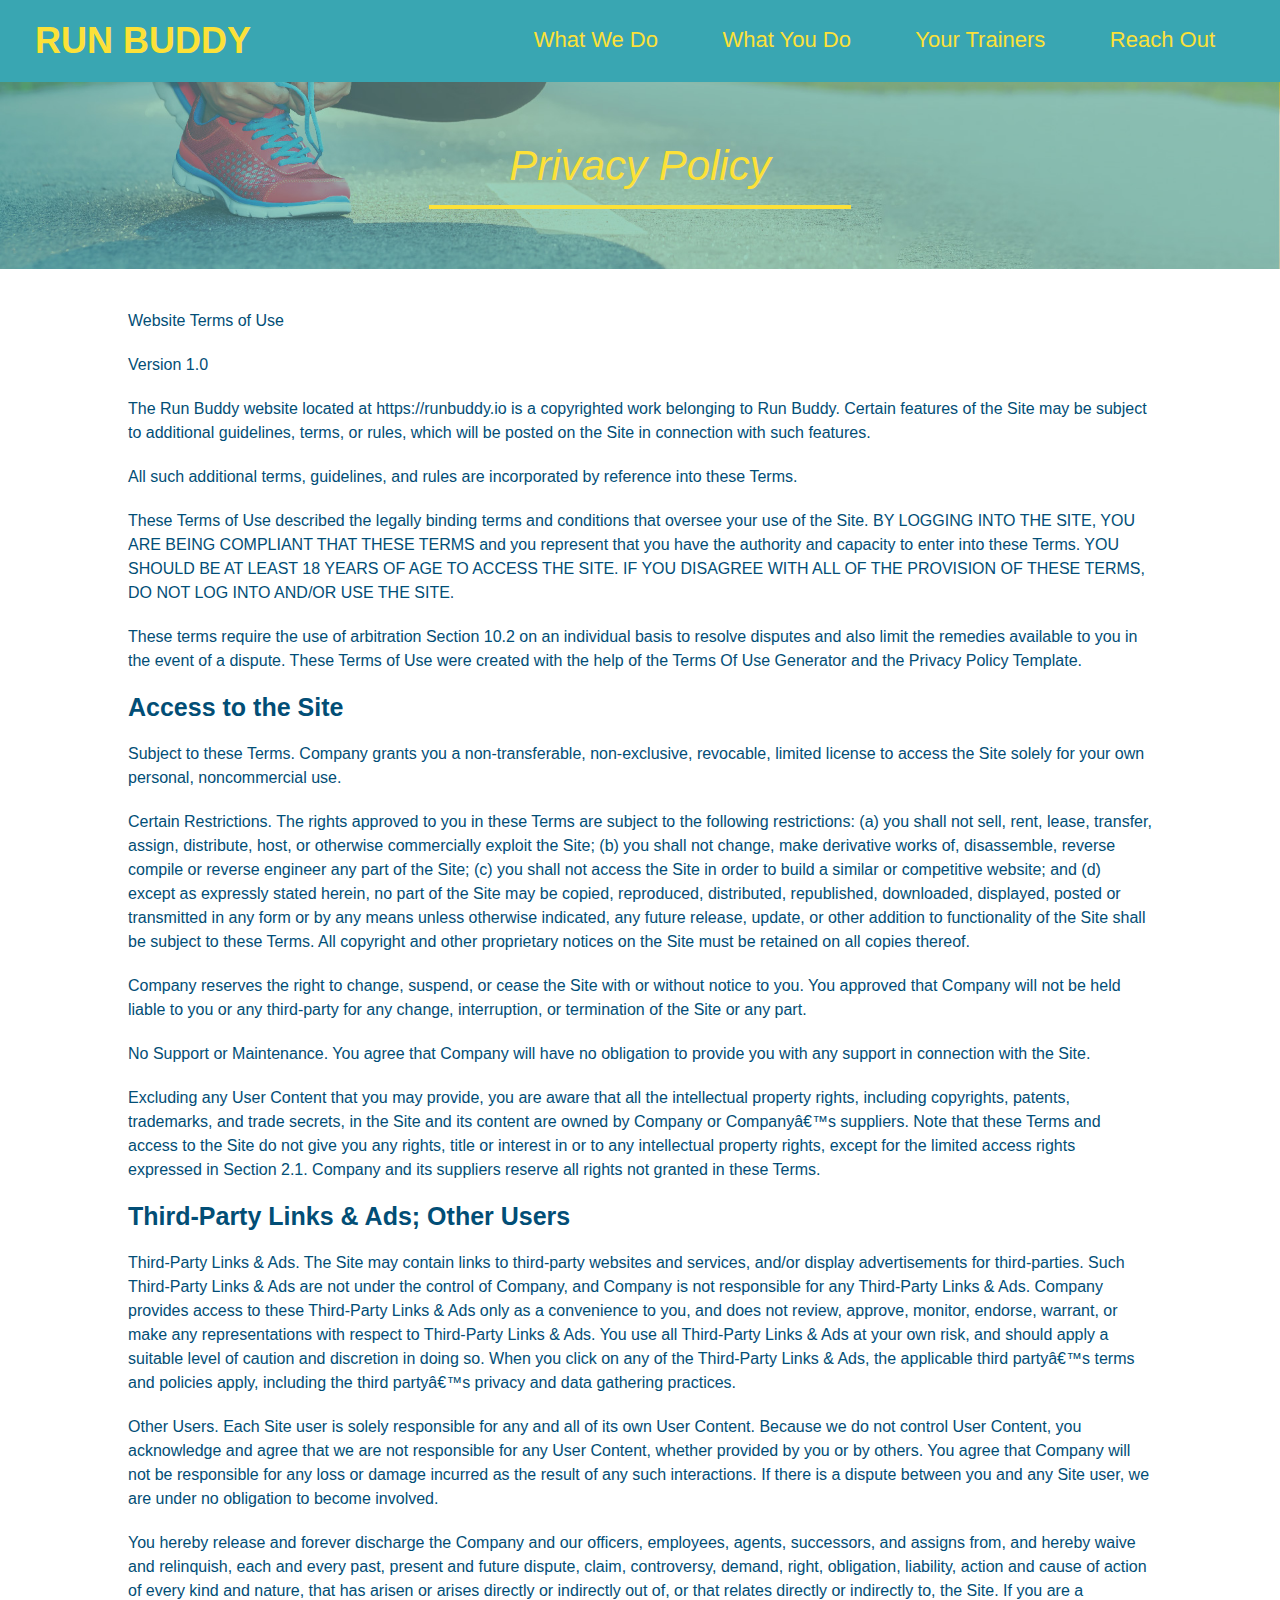
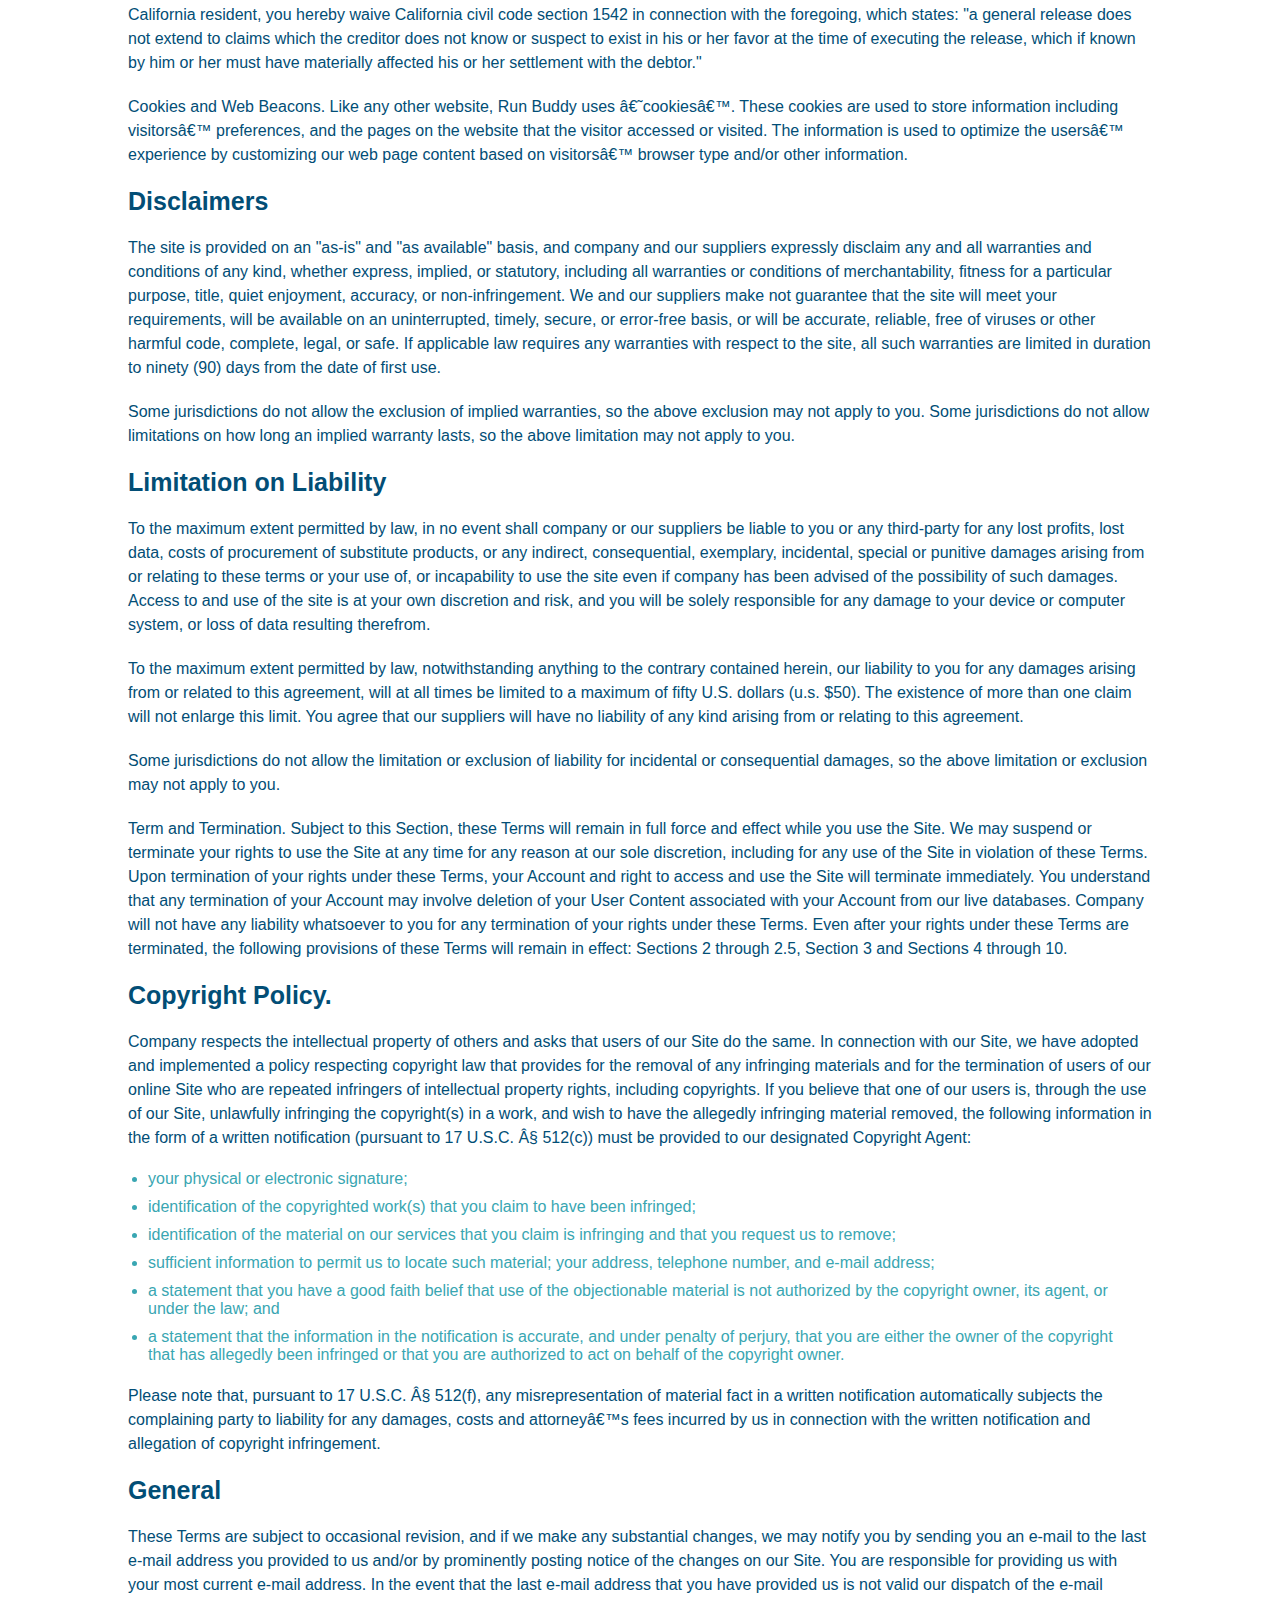
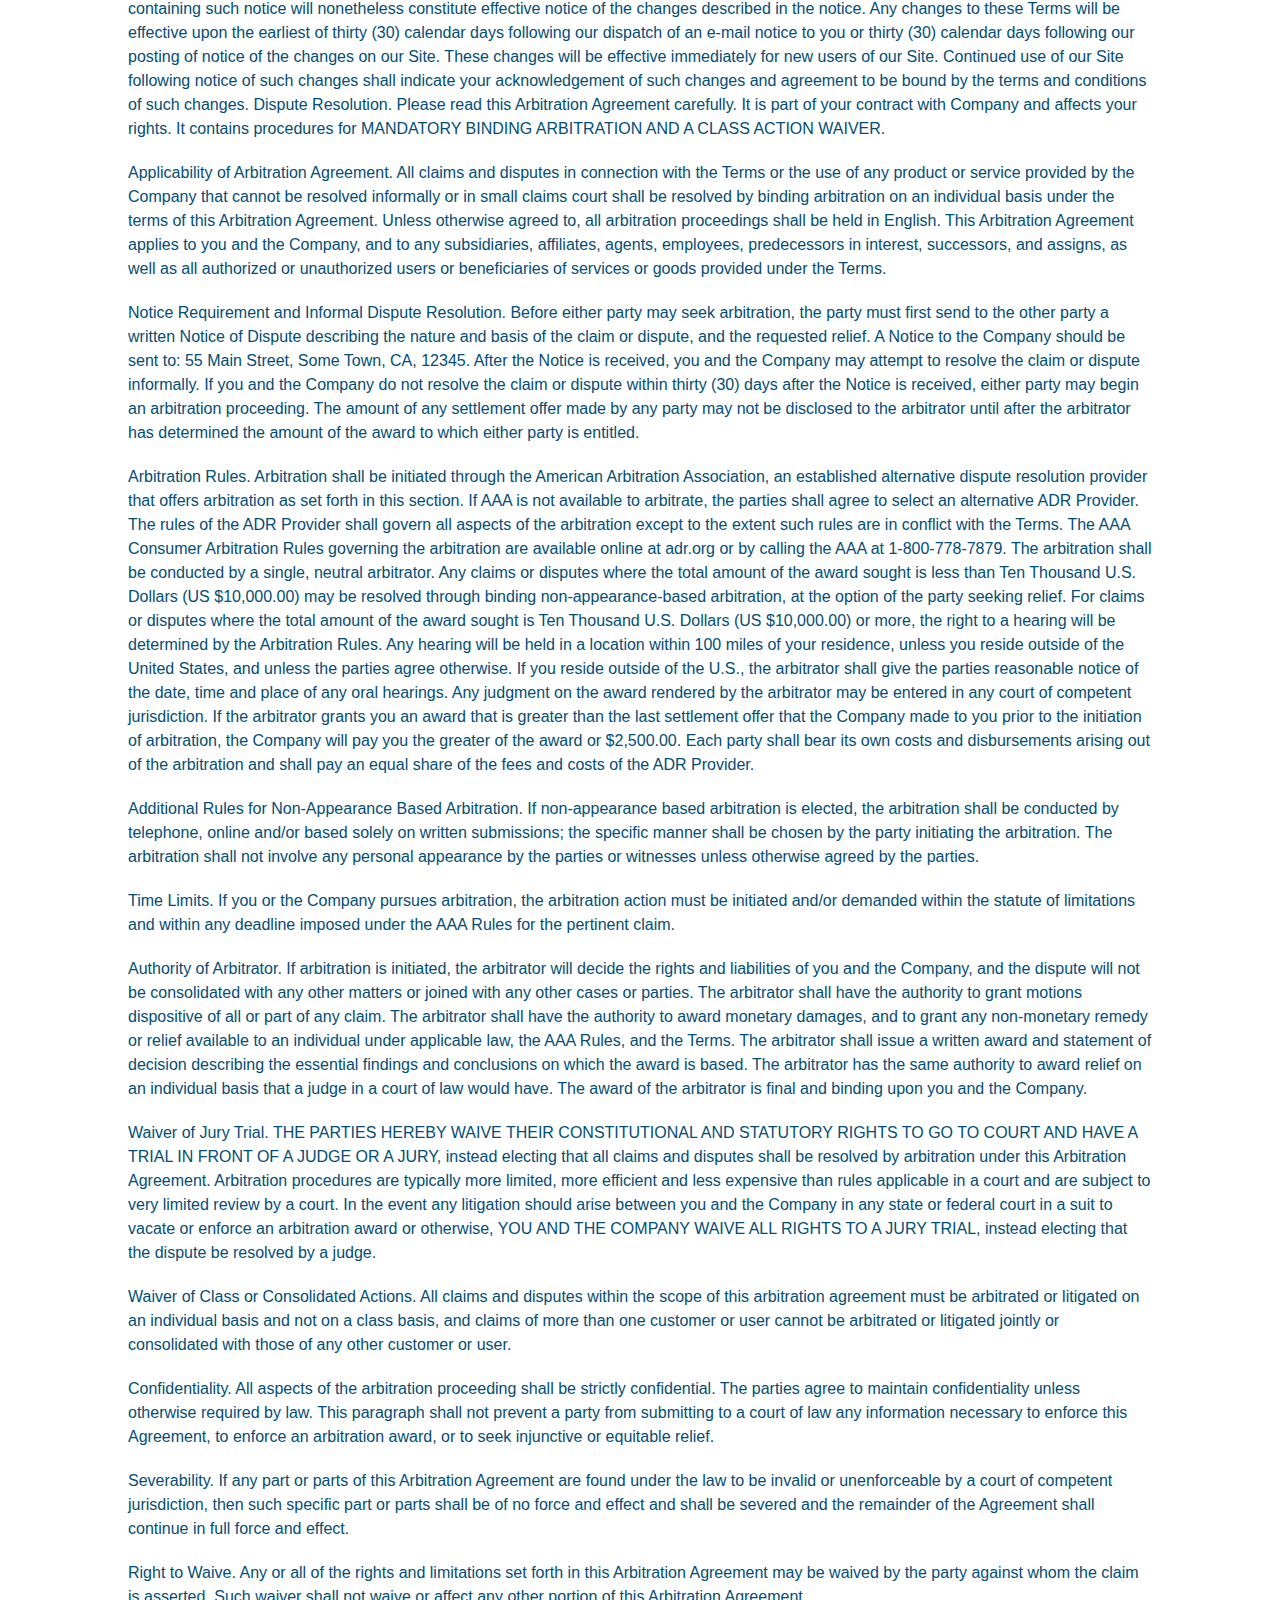
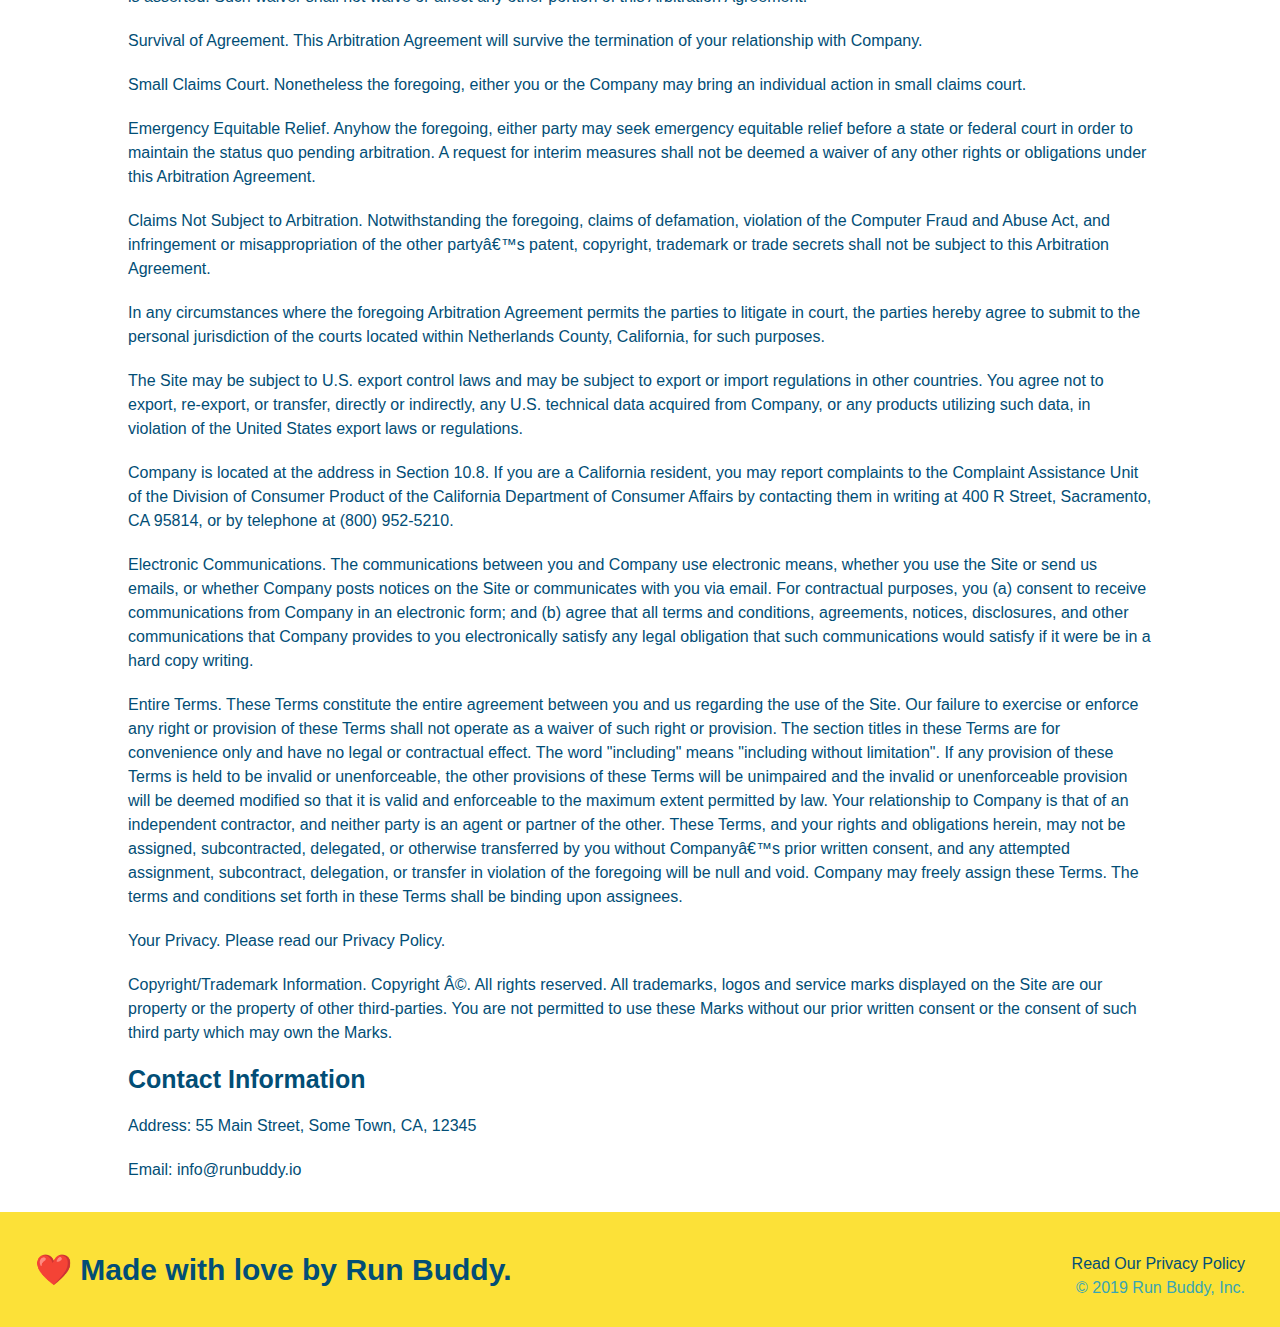
==== privacy-policy.html @ 59b3ef09 "privacy policy" ====
<!DOCTYPE html>

<html lang="en">

  <head>

    <meta charset="UTF-8" />

    <title>Privacy Policy - Run Buddy</title>

    <link rel="stylesheet" href="./assets/css/style.css"/>
    <link rel="stylesheet" href="./assets/css/secondary-style.css"/>

  </head>

  <body>

    <!-- navigation -->

    <header>
    <h1>
        <a href="/">RUN BUDDY</a>
    </h1>
    <nav>
    <!-- Unordered list element -->
    <ul>
        <!-- List item element -->
        <li>
            <!-- Anchor element -->
            <a href="./index.html#what-we-do">What We Do</a>
        </li>
        <li>
            <a href="./index.html#what-you-do">What You Do</a>
        </li>
        <li>
            <a href="./index.html#your-trainers">Your Trainers</a>
        </li>
        <li>
            <a href="./index.html#reach-out">Reach Out</a>
        </li>
    </ul>
    </nav>
  </header>

  <section class="hero">

    <h2 class="page-title">
        Privacy Policy
    </h2>

  </section>

  <article class="secondary-content">

    <p>
        Website Terms of Use
      </p>

      <p>
        Version 1.0
      </p>

      <p>
        The Run Buddy website located at https://runbuddy.io is a copyrighted work belonging to Run Buddy. Certain
        features of the Site may be subject to additional guidelines, terms, or rules, which will be posted on the Site
        in connection with such features.
      </p>

      <p>
        All such additional terms, guidelines, and rules are incorporated by reference into these Terms.
      </p>

      <p>
        These Terms of Use described the legally binding terms and conditions that oversee your use of the Site. BY
        LOGGING INTO THE SITE, YOU ARE BEING COMPLIANT THAT THESE TERMS and you represent that you have the authority
        and capacity to enter into these Terms. YOU SHOULD BE AT LEAST 18 YEARS OF AGE TO ACCESS THE SITE. IF YOU
        DISAGREE WITH ALL OF THE PROVISION OF THESE TERMS, DO NOT LOG INTO AND/OR USE THE SITE.
      </p>

      <p>
        These terms require the use of arbitration Section 10.2 on an individual basis to resolve disputes and also
        limit the remedies available to you in the event of a dispute. These Terms of Use were created with the help of
        the Terms Of Use Generator and the Privacy Policy Template.
      </p>

      <h3>
        Access to the Site
      </h3>

      <p>
        Subject to these Terms. Company grants you a non-transferable, non-exclusive, revocable, limited license to
        access the Site solely for your own personal, noncommercial use.
      </p>

      <p>
        Certain Restrictions. The rights approved to you in these Terms are subject to the following restrictions: (a)
        you shall not sell, rent, lease, transfer, assign, distribute, host, or otherwise commercially exploit the Site;
        (b) you shall not change, make derivative works of, disassemble, reverse compile or reverse engineer any part of
        the Site; (c) you shall not access the Site in order to build a similar or competitive website; and (d) except
        as expressly stated herein, no part of the Site may be copied, reproduced, distributed, republished, downloaded,
        displayed, posted or transmitted in any form or by any means unless otherwise indicated, any future release,
        update, or other addition to functionality of the Site shall be subject to these Terms. All copyright and other
        proprietary notices on the Site must be retained on all copies thereof.
      </p>

      <p>
        Company reserves the right to change, suspend, or cease the Site with or without notice to you. You approved
        that Company will not be held liable to you or any third-party for any change, interruption, or termination of
        the Site or any part.
      </p>

      <p>
        No Support or Maintenance. You agree that Company will have no obligation to provide you with any support in
        connection with the Site.
      </p>

      <p>
        Excluding any User Content that you may provide, you are aware that all the intellectual property rights,
        including copyrights, patents, trademarks, and trade secrets, in the Site and its content are owned by Company
        or Companyâ€™s suppliers. Note that these Terms and access to the Site do not give you any rights, title or
        interest in or to any intellectual property rights, except for the limited access rights expressed in Section
        2.1. Company and its suppliers reserve all rights not granted in these Terms.
      </p>

      <h3>
        Third-Party Links & Ads; Other Users
      </h3>

      <p>
        Third-Party Links & Ads. The Site may contain links to third-party websites and services, and/or display
        advertisements for third-parties. Such Third-Party Links & Ads are not under the control of Company, and Company
        is not responsible for any Third-Party Links & Ads. Company provides access to these Third-Party Links & Ads
        only as a convenience to you, and does not review, approve, monitor, endorse, warrant, or make any
        representations with respect to Third-Party Links & Ads. You use all Third-Party Links & Ads at your own risk,
        and should apply a suitable level of caution and discretion in doing so. When you click on any of the
        Third-Party Links & Ads, the applicable third partyâ€™s terms and policies apply, including the third partyâ€™s
        privacy and data gathering practices.
      </p>

      <p>
        Other Users. Each Site user is solely responsible for any and all of its own User Content. Because we do not
        control User Content, you acknowledge and agree that we are not responsible for any User Content, whether
        provided by you or by others. You agree that Company will not be responsible for any loss or damage incurred as
        the result of any such interactions. If there is a dispute between you and any Site user, we are under no
        obligation to become involved.
      </p>

      <p>
        You hereby release and forever discharge the Company and our officers, employees, agents, successors, and
        assigns from, and hereby waive and relinquish, each and every past, present and future dispute, claim,
        controversy, demand, right, obligation, liability, action and cause of action of every kind and nature, that has
        arisen or arises directly or indirectly out of, or that relates directly or indirectly to, the Site. If you are
        a California resident, you hereby waive California civil code section 1542 in connection with the foregoing,
        which states: "a general release does not extend to claims which the creditor does not know or suspect to exist
        in his or her favor at the time of executing the release, which if known by him or her must have materially
        affected his or her settlement with the debtor."
      </p>

      <p>
        Cookies and Web Beacons. Like any other website, Run Buddy uses â€˜cookiesâ€™. These cookies are used to store
        information including visitorsâ€™ preferences, and the pages on the website that the visitor accessed or visited.
        The information is used to optimize the usersâ€™ experience by customizing our web page content based on visitorsâ€™
        browser type and/or other information.
      </p>

      <h3>
        Disclaimers
      </h3>

      <p>
        The site is provided on an "as-is" and "as available" basis, and company and our suppliers expressly disclaim
        any and all warranties and conditions of any kind, whether express, implied, or statutory, including all
        warranties or conditions of merchantability, fitness for a particular purpose, title, quiet enjoyment, accuracy,
        or non-infringement. We and our suppliers make not guarantee that the site will meet your requirements, will be
        available on an uninterrupted, timely, secure, or error-free basis, or will be accurate, reliable, free of
        viruses or other harmful code, complete, legal, or safe. If applicable law requires any warranties with respect
        to the site, all such warranties are limited in duration to ninety (90) days from the date of first use.
      </p>

      <p>
        Some jurisdictions do not allow the exclusion of implied warranties, so the above exclusion may not apply to
        you. Some jurisdictions do not allow limitations on how long an implied warranty lasts, so the above limitation
        may not apply to you.
      </p>

      <h3>
        Limitation on Liability
      </h3>

      <p>
        To the maximum extent permitted by law, in no event shall company or our suppliers be liable to you or any
        third-party for any lost profits, lost data, costs of procurement of substitute products, or any indirect,
        consequential, exemplary, incidental, special or punitive damages arising from or relating to these terms or
        your use of, or incapability to use the site even if company has been advised of the possibility of such
        damages. Access to and use of the site is at your own discretion and risk, and you will be solely responsible
        for any damage to your device or computer system, or loss of data resulting therefrom.
      </p>

      <p>
        To the maximum extent permitted by law, notwithstanding anything to the contrary contained herein, our liability
        to you for any damages arising from or related to this agreement, will at all times be limited to a maximum of
        fifty U.S. dollars (u.s. $50). The existence of more than one claim will not enlarge this limit. You agree that
        our suppliers will have no liability of any kind arising from or relating to this agreement.
      </p>

      <p>
        Some jurisdictions do not allow the limitation or exclusion of liability for incidental or consequential
        damages, so the above limitation or exclusion may not apply to you.
      </p>

      <p>
        Term and Termination. Subject to this Section, these Terms will remain in full force and effect while you use
        the Site. We may suspend or terminate your rights to use the Site at any time for any reason at our sole
        discretion, including for any use of the Site in violation of these Terms. Upon termination of your rights under
        these Terms, your Account and right to access and use the Site will terminate immediately. You understand that
        any termination of your Account may involve deletion of your User Content associated with your Account from our
        live databases. Company will not have any liability whatsoever to you for any termination of your rights under
        these Terms. Even after your rights under these Terms are terminated, the following provisions of these Terms
        will remain in effect: Sections 2 through 2.5, Section 3 and Sections 4 through 10.
      </p>

      <h3>
        Copyright Policy.
      </h3>

      <p>
        Company respects the intellectual property of others and asks that users of our Site do the same. In connection
        with our Site, we have adopted and implemented a policy respecting copyright law that provides for the removal
        of any infringing materials and for the termination of users of our online Site who are repeated infringers of
        intellectual property rights, including copyrights. If you believe that one of our users is, through the use of
        our Site, unlawfully infringing the copyright(s) in a work, and wish to have the allegedly infringing material
        removed, the following information in the form of a written notification (pursuant to 17 U.S.C. Â§ 512(c)) must
        be provided to our designated Copyright Agent:
      </p>

      <ul>
        <li>
          your physical or electronic signature;
        </li>
        <li>
          identification of the copyrighted work(s) that you claim to have been infringed;
        </li>
        <li>
          identification of the material on our services that you claim is infringing and that you request us to remove;
        </li>
        <li>
          sufficient information to permit us to locate such material; your address, telephone number, and e-mail
          address;
        </li>
        <li>
          a statement that you have a good faith belief that use of the objectionable material is not authorized by the
          copyright owner, its agent, or under the law; and
        </li>
        <li>
          a statement that the information in the notification is accurate, and under penalty of perjury, that you are
          either the owner of the copyright that has allegedly been infringed or that you are authorized to act on
          behalf of the copyright owner.
        </li>
      </ul>

      <p>
        Please note that, pursuant to 17 U.S.C. Â§ 512(f), any misrepresentation of material fact in a written
        notification automatically subjects the complaining party to liability for any damages, costs and attorneyâ€™s
        fees incurred by us in connection with the written notification and allegation of copyright infringement.
      </p>

      <h3>
        General
      </h3>

      <p>
        These Terms are subject to occasional revision, and if we make any substantial changes, we may notify you by
        sending you an e-mail to the last e-mail address you provided to us and/or by prominently posting notice of the
        changes on our Site. You are responsible for providing us with your most current e-mail address. In the event
        that the last e-mail address that you have provided us is not valid our dispatch of the e-mail containing such
        notice will nonetheless constitute effective notice of the changes described in the notice. Any changes to these
        Terms will be effective upon the earliest of thirty (30) calendar days following our dispatch of an e-mail
        notice to you or thirty (30) calendar days following our posting of notice of the changes on our Site. These
        changes will be effective immediately for new users of our Site. Continued use of our Site following notice of
        such changes shall indicate your acknowledgement of such changes and agreement to be bound by the terms and
        conditions of such changes. Dispute Resolution. Please read this Arbitration Agreement carefully. It is part of
        your contract with Company and affects your rights. It contains procedures for MANDATORY BINDING ARBITRATION AND
        A CLASS ACTION WAIVER.
      </p>

      <p>
        Applicability of Arbitration Agreement. All claims and disputes in connection with the Terms or the use of any
        product or service provided by the Company that cannot be resolved informally or in small claims court shall be
        resolved by binding arbitration on an individual basis under the terms of this Arbitration Agreement. Unless
        otherwise agreed to, all arbitration proceedings shall be held in English. This Arbitration Agreement applies to
        you and the Company, and to any subsidiaries, affiliates, agents, employees, predecessors in interest,
        successors, and assigns, as well as all authorized or unauthorized users or beneficiaries of services or goods
        provided under the Terms.
      </p>

      <p>
        Notice Requirement and Informal Dispute Resolution. Before either party may seek arbitration, the party must
        first send to the other party a written Notice of Dispute describing the nature and basis of the claim or
        dispute, and the requested relief. A Notice to the Company should be sent to: 55 Main Street, Some Town, CA,
        12345. After the Notice is received, you and the Company may attempt to resolve the claim or dispute informally.
        If you and the Company do not resolve the claim or dispute within thirty (30) days after the Notice is received,
        either party may begin an arbitration proceeding. The amount of any settlement offer made by any party may not
        be disclosed to the arbitrator until after the arbitrator has determined the amount of the award to which either
        party is entitled.
      </p>

      <p>
        Arbitration Rules. Arbitration shall be initiated through the American Arbitration Association, an established
        alternative dispute resolution provider that offers arbitration as set forth in this section. If AAA is not
        available to arbitrate, the parties shall agree to select an alternative ADR Provider. The rules of the ADR
        Provider shall govern all aspects of the arbitration except to the extent such rules are in conflict with the
        Terms. The AAA Consumer Arbitration Rules governing the arbitration are available online at adr.org or by
        calling the AAA at 1-800-778-7879. The arbitration shall be conducted by a single, neutral arbitrator. Any
        claims or disputes where the total amount of the award sought is less than Ten Thousand U.S. Dollars (US
        $10,000.00) may be resolved through binding non-appearance-based arbitration, at the option of the party seeking
        relief. For claims or disputes where the total amount of the award sought is Ten Thousand U.S. Dollars (US
        $10,000.00) or more, the right to a hearing will be determined by the Arbitration Rules. Any hearing will be
        held in a location within 100 miles of your residence, unless you reside outside of the United States, and
        unless the parties agree otherwise. If you reside outside of the U.S., the arbitrator shall give the parties
        reasonable notice of the date, time and place of any oral hearings. Any judgment on the award rendered by the
        arbitrator may be entered in any court of competent jurisdiction. If the arbitrator grants you an award that is
        greater than the last settlement offer that the Company made to you prior to the initiation of arbitration, the
        Company will pay you the greater of the award or $2,500.00. Each party shall bear its own costs and
        disbursements arising out of the arbitration and shall pay an equal share of the fees and costs of the ADR
        Provider.
      </p>

      <p>
        Additional Rules for Non-Appearance Based Arbitration. If non-appearance based arbitration is elected, the
        arbitration shall be conducted by telephone, online and/or based solely on written submissions; the specific
        manner shall be chosen by the party initiating the arbitration. The arbitration shall not involve any personal
        appearance by the parties or witnesses unless otherwise agreed by the parties.
      </p>

      <p>
        Time Limits. If you or the Company pursues arbitration, the arbitration action must be initiated and/or demanded
        within the statute of limitations and within any deadline imposed under the AAA Rules for the pertinent claim.
      </p>

      <p>
        Authority of Arbitrator. If arbitration is initiated, the arbitrator will decide the rights and liabilities of
        you and the Company, and the dispute will not be consolidated with any other matters or joined with any other
        cases or parties. The arbitrator shall have the authority to grant motions dispositive of all or part of any
        claim. The arbitrator shall have the authority to award monetary damages, and to grant any non-monetary remedy
        or relief available to an individual under applicable law, the AAA Rules, and the Terms. The arbitrator shall
        issue a written award and statement of decision describing the essential findings and conclusions on which the
        award is based. The arbitrator has the same authority to award relief on an individual basis that a judge in a
        court of law would have. The award of the arbitrator is final and binding upon you and the Company.
      </p>

      <p>
        Waiver of Jury Trial. THE PARTIES HEREBY WAIVE THEIR CONSTITUTIONAL AND STATUTORY RIGHTS TO GO TO COURT AND HAVE
        A TRIAL IN FRONT OF A JUDGE OR A JURY, instead electing that all claims and disputes shall be resolved by
        arbitration under this Arbitration Agreement. Arbitration procedures are typically more limited, more efficient
        and less expensive than rules applicable in a court and are subject to very limited review by a court. In the
        event any litigation should arise between you and the Company in any state or federal court in a suit to vacate
        or enforce an arbitration award or otherwise, YOU AND THE COMPANY WAIVE ALL RIGHTS TO A JURY TRIAL, instead
        electing that the dispute be resolved by a judge.
      </p>

      <p>
        Waiver of Class or Consolidated Actions. All claims and disputes within the scope of this arbitration agreement
        must be arbitrated or litigated on an individual basis and not on a class basis, and claims of more than one
        customer or user cannot be arbitrated or litigated jointly or consolidated with those of any other customer or
        user.
      </p>

      <p>
        Confidentiality. All aspects of the arbitration proceeding shall be strictly confidential. The parties agree to
        maintain confidentiality unless otherwise required by law. This paragraph shall not prevent a party from
        submitting to a court of law any information necessary to enforce this Agreement, to enforce an arbitration
        award, or to seek injunctive or equitable relief.
      </p>

      <p>
        Severability. If any part or parts of this Arbitration Agreement are found under the law to be invalid or
        unenforceable by a court of competent jurisdiction, then such specific part or parts shall be of no force and
        effect and shall be severed and the remainder of the Agreement shall continue in full force and effect.
      </p>

      <p>
        Right to Waive. Any or all of the rights and limitations set forth in this Arbitration Agreement may be waived
        by the party against whom the claim is asserted. Such waiver shall not waive or affect any other portion of this
        Arbitration Agreement.
      </p>

      <p>
        Survival of Agreement. This Arbitration Agreement will survive the termination of your relationship with
        Company.
      </p>

      <p>
        Small Claims Court. Nonetheless the foregoing, either you or the Company may bring an individual action in small
        claims court.
      </p>

      <p>
        Emergency Equitable Relief. Anyhow the foregoing, either party may seek emergency equitable relief before a
        state or federal court in order to maintain the status quo pending arbitration. A request for interim measures
        shall not be deemed a waiver of any other rights or obligations under this Arbitration Agreement.
      </p>

      <p>
        Claims Not Subject to Arbitration. Notwithstanding the foregoing, claims of defamation, violation of the
        Computer Fraud and Abuse Act, and infringement or misappropriation of the other partyâ€™s patent, copyright,
        trademark or trade secrets shall not be subject to this Arbitration Agreement.
      </p>

      <p>
        In any circumstances where the foregoing Arbitration Agreement permits the parties to litigate in court, the
        parties hereby agree to submit to the personal jurisdiction of the courts located within Netherlands County,
        California, for such purposes.
      </p>

      <p>
        The Site may be subject to U.S. export control laws and may be subject to export or import regulations in other
        countries. You agree not to export, re-export, or transfer, directly or indirectly, any U.S. technical data
        acquired from Company, or any products utilizing such data, in violation of the United States export laws or
        regulations.
      </p>

      <p>
        Company is located at the address in Section 10.8. If you are a California resident, you may report complaints
        to the Complaint Assistance Unit of the Division of Consumer Product of the California Department of Consumer
        Affairs by contacting them in writing at 400 R Street, Sacramento, CA 95814, or by telephone at (800) 952-5210.
      </p>

      <p>
        Electronic Communications. The communications between you and Company use electronic means, whether you use the
        Site or send us emails, or whether Company posts notices on the Site or communicates with you via email. For
        contractual purposes, you (a) consent to receive communications from Company in an electronic form; and (b)
        agree that all terms and conditions, agreements, notices, disclosures, and other communications that Company
        provides to you electronically satisfy any legal obligation that such communications would satisfy if it were be
        in a hard copy writing.
      </p>

      <p>
        Entire Terms. These Terms constitute the entire agreement between you and us regarding the use of the Site. Our
        failure to exercise or enforce any right or provision of these Terms shall not operate as a waiver of such right
        or provision. The section titles in these Terms are for convenience only and have no legal or contractual
        effect. The word "including" means "including without limitation". If any provision of these Terms is held to be
        invalid or unenforceable, the other provisions of these Terms will be unimpaired and the invalid or
        unenforceable provision will be deemed modified so that it is valid and enforceable to the maximum extent
        permitted by law. Your relationship to Company is that of an independent contractor, and neither party is an
        agent or partner of the other. These Terms, and your rights and obligations herein, may not be assigned,
        subcontracted, delegated, or otherwise transferred by you without Companyâ€™s prior written consent, and any
        attempted assignment, subcontract, delegation, or transfer in violation of the foregoing will be null and void.
        Company may freely assign these Terms. The terms and conditions set forth in these Terms shall be binding upon
        assignees.
      </p>

      <p>
        Your Privacy. Please read our Privacy Policy.
      </p>

      <p>
        Copyright/Trademark Information. Copyright Â©. All rights reserved. All trademarks, logos and service marks
        displayed on the Site are our property or the property of other third-parties. You are not permitted to use
        these Marks without our prior written consent or the consent of such third party which may own the Marks.
      </p>

      <h3>
        Contact Information
      </h3>

      <p>
        Address: 55 Main Street, Some Town, CA, 12345
      </p>

      <p>
        Email: info@runbuddy.io
      </p>
  </article>

  <!-- footer -->
  <footer>
    <h2>❤️ Made with love by Run Buddy.</h2>
    <div>
        <a>Read Our Privacy Policy</a><br />
        &copy; 2019 Run Buddy, Inc.
    </div>
  </footer>

  </body>

</html>
---- assets/css/style.css ----
* {
    margin: 0;
    padding: 0;
    box-sizing: border-box;
}

body {
    /* I'm a CSS comment */
    color: #39a6b2;
    font-family: Helvetica, Arial, sans-serif;
}
/* apply styles to <header> */
header {
    padding: 20px 35px;
    background-color: #39a6b2;
}

header h1 {
    font-weight: bold;
    font-size: 36px;
    color:#fce138;
    margin: 0;
    display: inline;
}

header a {
    text-decoration: none;
    color: #fce138;
}

header nav {
    float: right;
    margin: 7px 0;
}

header nav ul li {
    display: inline;
}

header nav ul li a {
    margin: 0 30px;
    font-weight: lighter;
    font-size: 22px;
}

footer {
    background: #fce138;
    width: 100%;
    padding: 40px 35px;
}

footer h2 {
    display: inline;
    color: #024e76;
    font-size: 30px;
    margin: 0;
}

footer div {
    float: right;
    line-height: 1.5;
    text-align: right;
}

footer a {
    color: #024e76;
}

section {
    padding: 60px;
}

/* Hero Style start */
.hero {
    background-image: url("../images/hero-bg.jpeg");
    height: 600px;
    background-size: cover;
    background-position: center;
    position: relative;
}

.hero-form {
    color: #024e76;
    background-color: #fce138;
    padding: 20px;
    width: 500px;
}

.hero-form {
    border: 3px solid #024e76;
    background-color: #fce138;
    padding: 20px;
    width: 500px;
    color: #024e76;
    position: absolute;
    bottom: 120px;
    right: 140px;
}

.hero-form h3 {
    font-size: 24px;
    margin: 0;
}

.hero-form p {
    margin: 5px 0 15px 0;
}

.form-input {
    border: 1px solid #024e76;
    display: block;
    padding: 7px 15px;
    font-size: 16px;
    color: #024e76;
    width: 100%;
    margin-bottom: 15px;
}

.hero-form label {
    margin: 0 5px;
}

.hero-form button {
    color: #fce138;
    background-color: #024e76;
    border: none;
    padding: 10px 20px;
    font-size: 16px;
}

/* HERO STYLES END */

.intro {
    text-align: center;
}

.intro p {
    line-height: 1.7;
    color: #39a6b2;
    width: 80%;
    font-size: 20px;
    margin: 0 auto;
}

.steps {
    text-align: center;
    background: #fce138;
}

.section-title {
    font-size: 55px;
    color: #024e76;
    margin-bottom: 35px;
    padding: 0 100px 20px 100px;
    border-bottom: 3px solid;
    display: inline-block;
}

.primary-border {
    border-color: #fce138;
}

.secondary-border {
    border-color: #39a6b2;
}

.steps div {
    margin-bottom: 80px;
}

.steps img {
    width: 15%;
    margin: 10px 0;
}

.steps h3 {
    color: #024e76;
    font-size: 46px;
    margin-top: 10px;
}

.steps p {
    color: #39a6b2;
    font-size: 23px;
}

.steps span {
    font-size: 38px;
}

.trainers {
    text-align: center;
}

.trainer {
    width: 900px;
    margin: 0 auto 30px auto;
    background: #024e76;
    color: #fce138;
    overflow: auto;
}

.trainer img {
    width: 35%;
    float: left;
}

.trainer-bio {
    padding: 35px;
    float: left;
    width: 65%;
}

.text-left {
    text-align: left;
}

.text-right {
    text-align: right;
}

.trainer-bio h3 {
    font-size: 32px;
    margin-bottom: 8px;
}

.trainer-bio h4 {
    font-weight: lighter;
    font-size: 26px;
    margin-bottom: 25px;
}

.trainer-bio p {
    font-size: 17px;
    line-height: 1.3;
}

/* Reach Out Styles Start */
.contact {
    text-align: center;
    background: #024e76;
}

.contact h2 {
    color: #fce138;
}

.contact-info iframe {
    width: 400px;
    height: 400px;
}

.contact-info div {
    width: 410px;
    display: inline-block;
    vertical-align: top;
    text-align: left;
    margin: 30px 0 0 60px;
    color: white;
}

.contact-info h3 {
    color: #fce138;
    font-size: 32px;
}

.contact-info p, .contact-info address {
    margin: 20px 0;
    line-height: 1.5;
    font-size: 20px;
    font-style:normal;
}

.contact-info a {
    color: #fce138;
}

/* Reach Out Styles End */
---- assets/css/secondary-style.css ----
.hero {
    background-position: bottom;
    height: auto;
    text-align: center;
    margin-bottom: 40px;
}

.page-title {
    color: #fce138;
    display: inline-block;
    border-bottom: 4px solid #fce138;
    padding: 0 80px 15px 80px;
    font-weight: normal;
    font-size: 42px;
    font-style: italic;
}

.secondary-content {
    width: 80%;
    margin: 0 auto 30px auto;
    color: #024e76;
}

.secondary-content h3 {
    font-size: 25px;
    margin: 20px 0 20px 0;
}

.secondary-content p {
    font-size: 16px;
    line-height: 1.5;
    margin: 20px 0 20px 0;
}

.secondary-content ul {
    margin: 15px 20px 15px 20px;
}

.secondary-content li {
    color: #39a6b2;
    margin: 10px 0 10px 0;
}
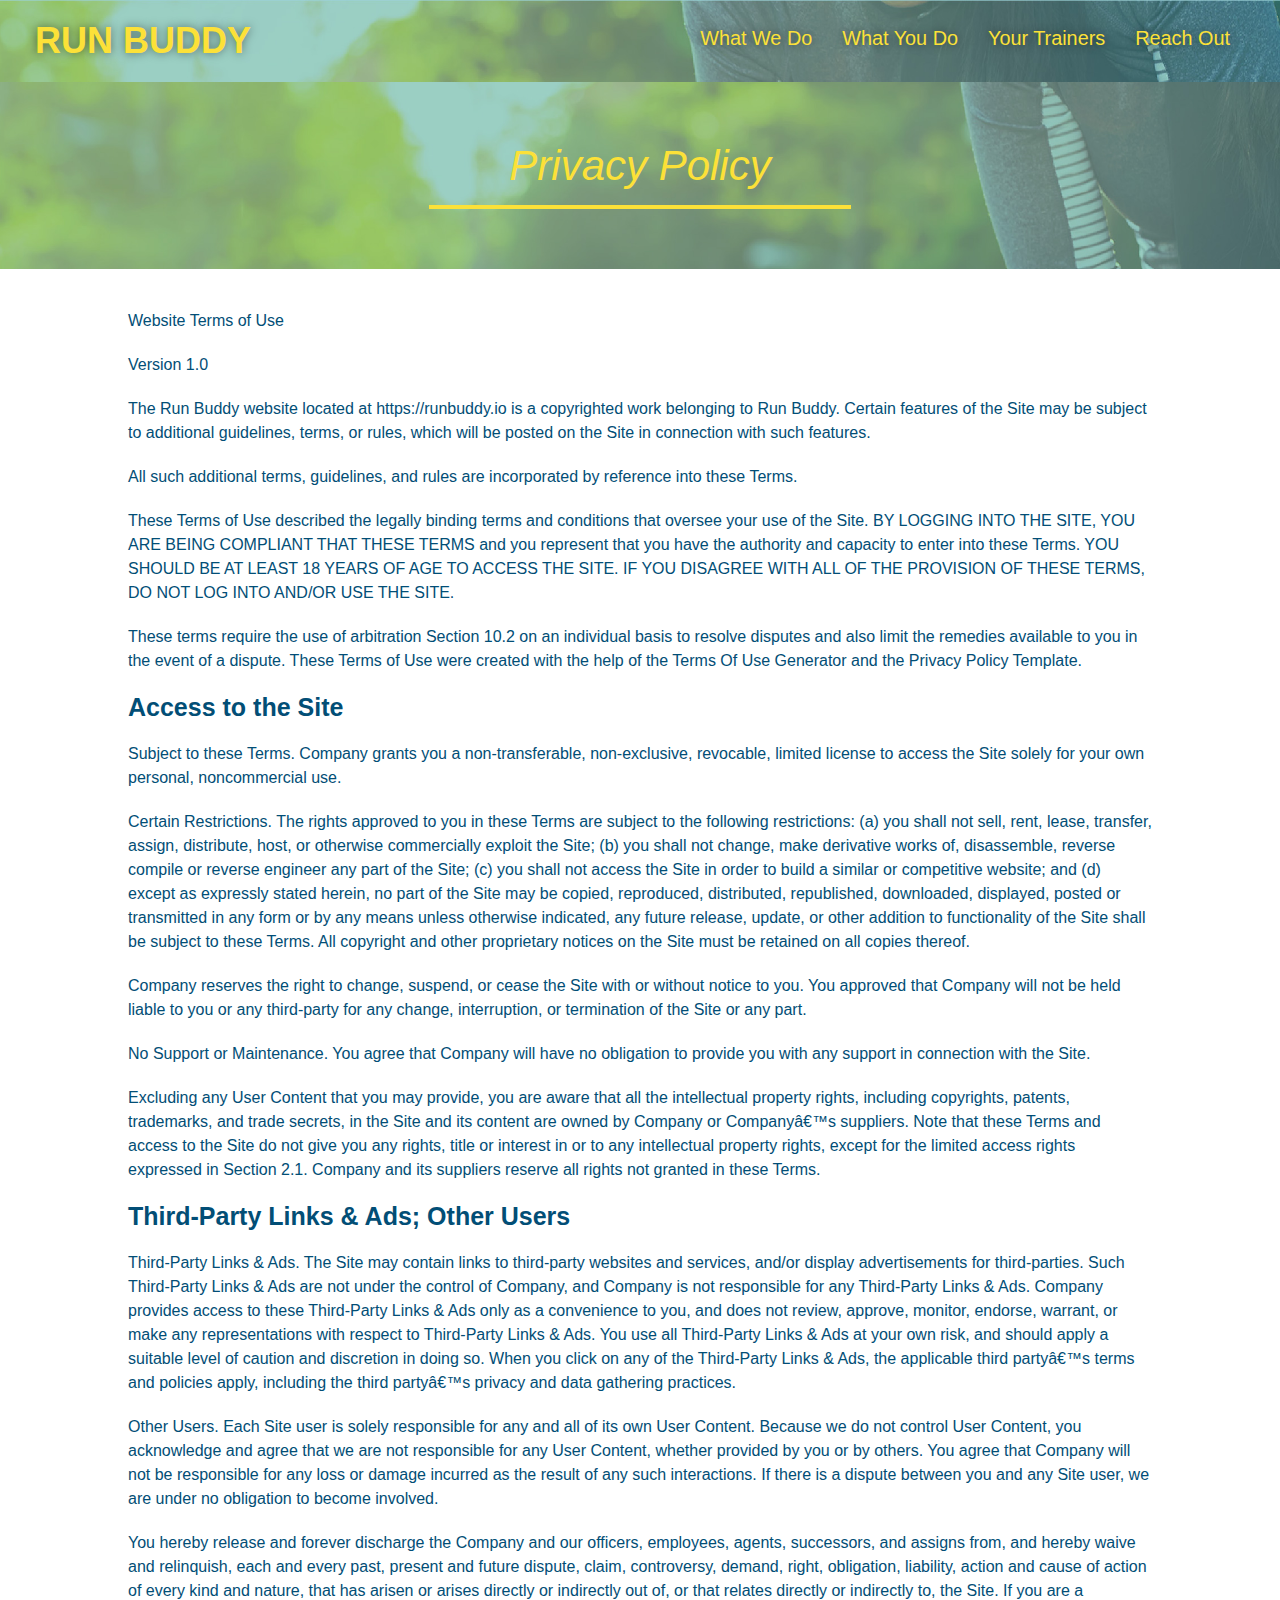
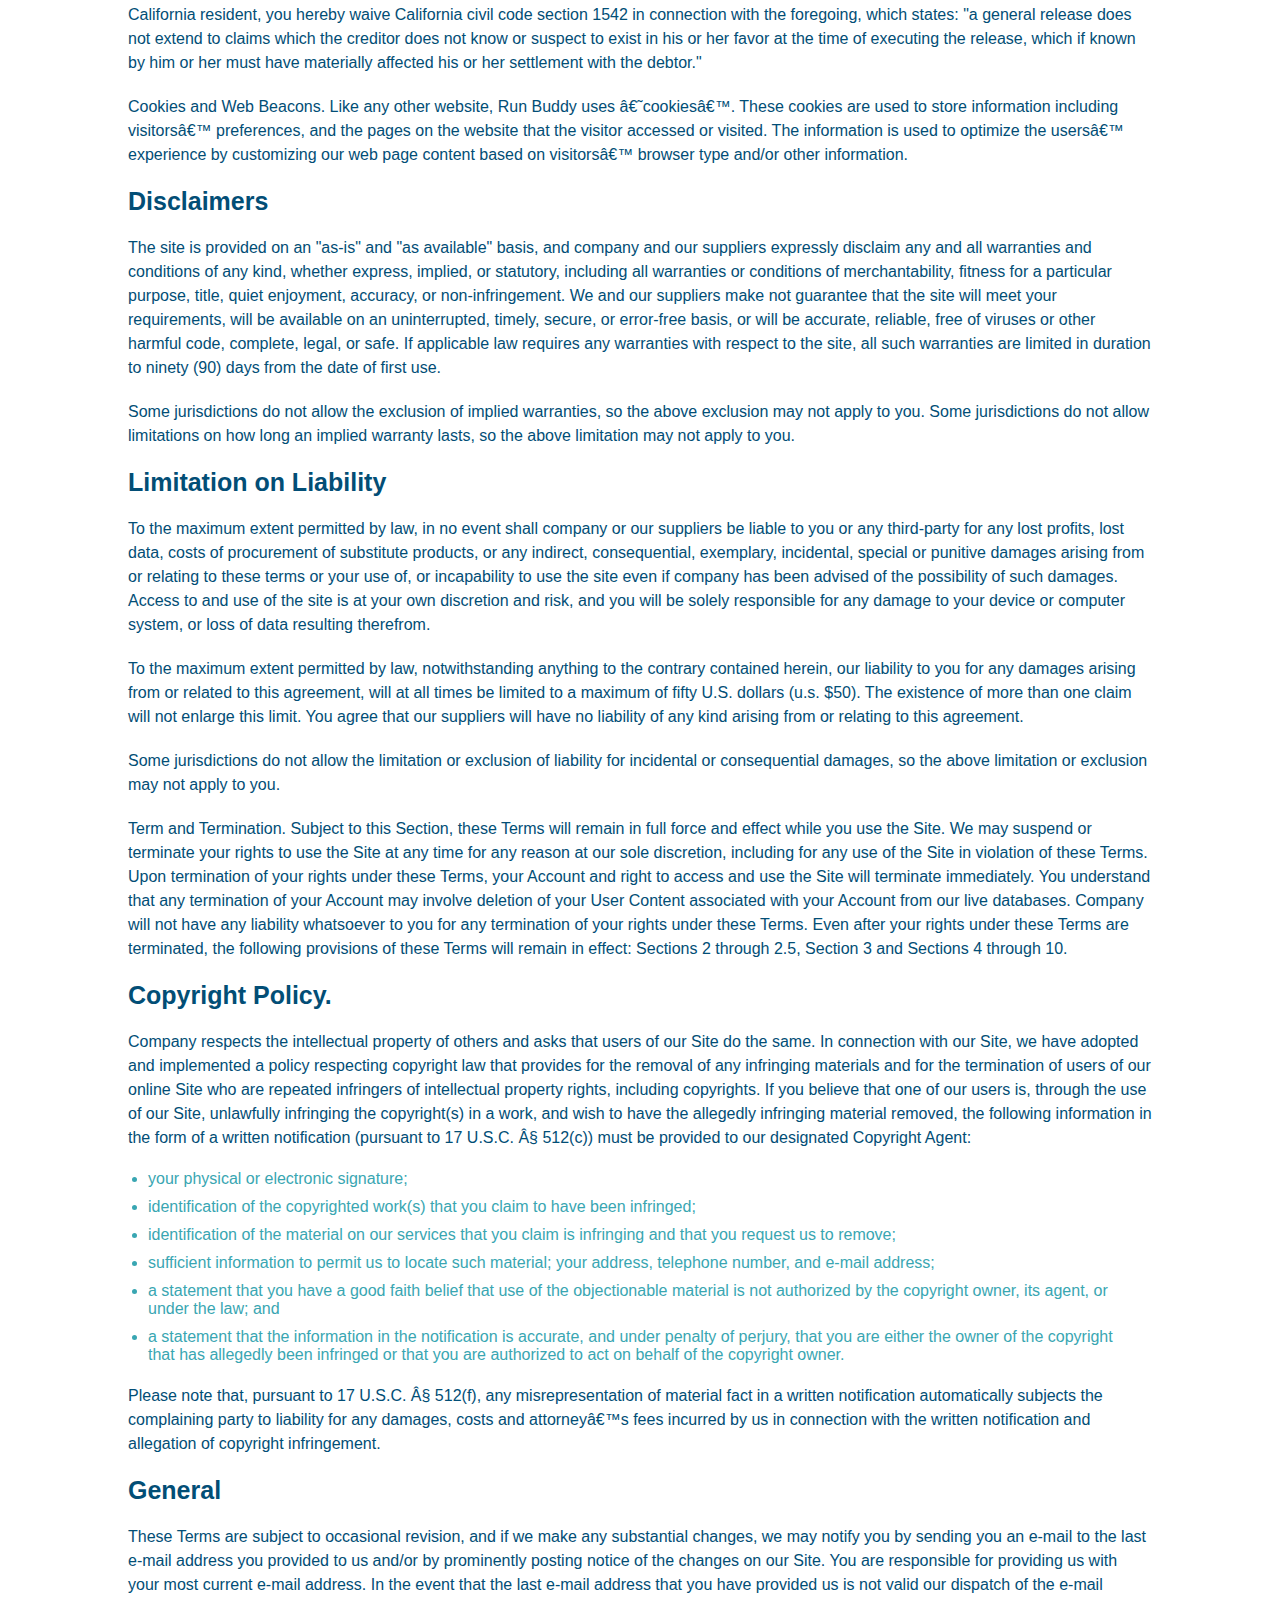
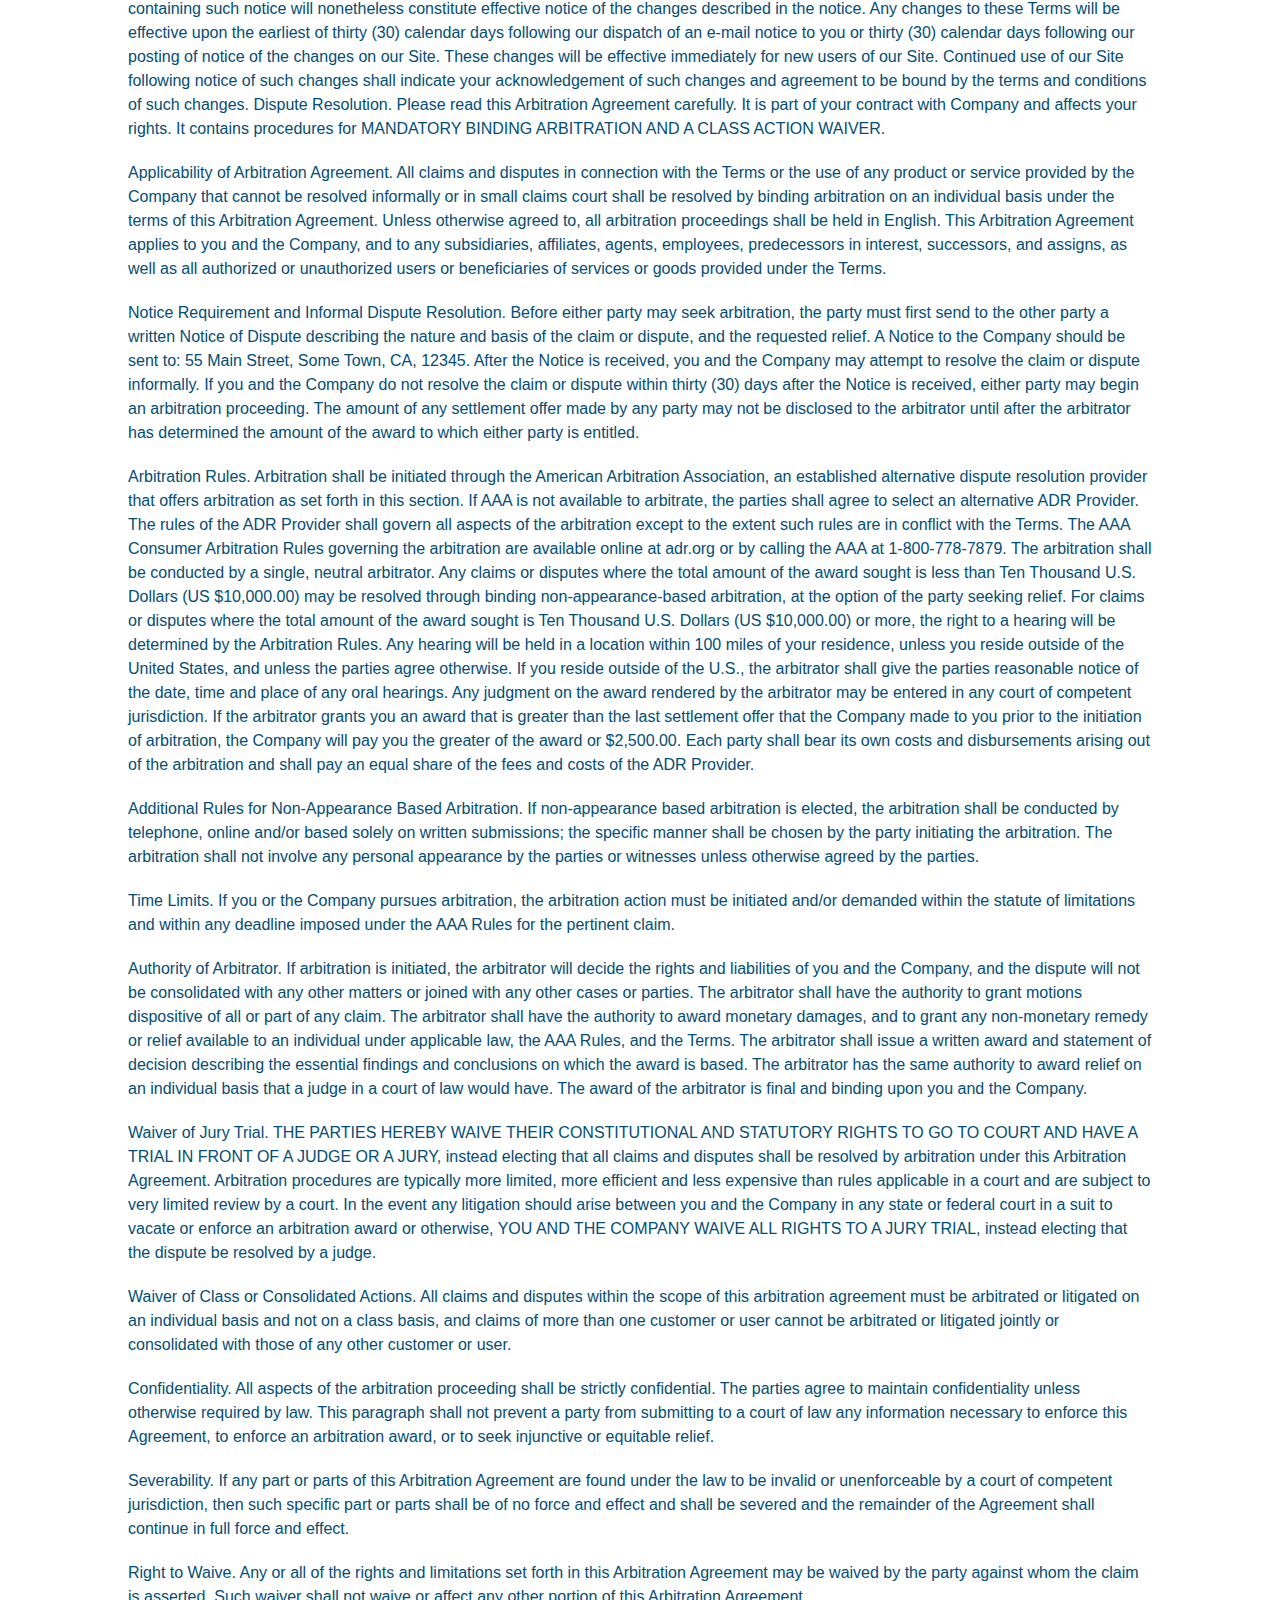
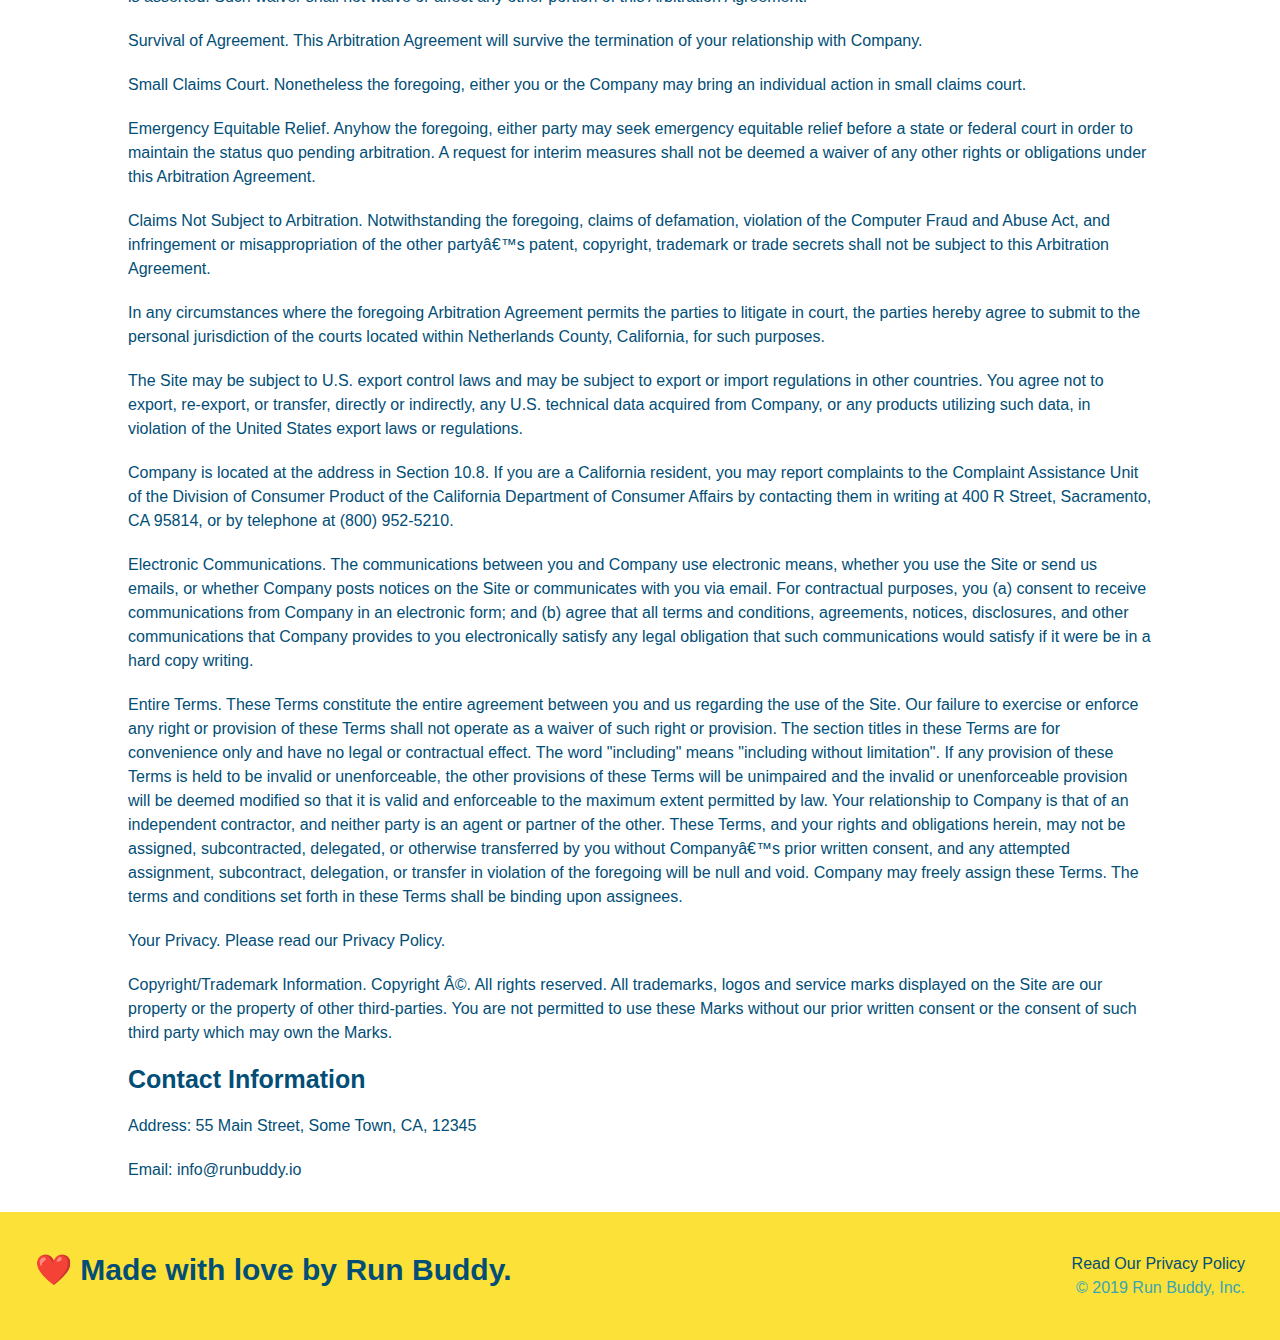
==== commit d9792041: "Merge pull request #6 from Raenique27/develop" ====
--- a/privacy-policy.html
+++ b/privacy-policy.html
@@ -10,6 +10,7 @@
 
     <link rel="stylesheet" href="./assets/css/style.css"/>
     <link rel="stylesheet" href="./assets/css/secondary-style.css"/>
+    <meta name="viewport" content="width=device-width, initial-scale=1.0" />
 
   </head>
 
--- a/assets/css/style.css
+++ b/assets/css/style.css
@@ -1,3 +1,9 @@
+:root {
+    --primary-color: #fce138;
+    --secondary-color: #024e76;
+    --tertiary-color: #39a6b2;
+}
+
 * {
     margin: 0;
     padding: 0;
@@ -6,64 +12,88 @@
 
 body {
     /* I'm a CSS comment */
-    color: #39a6b2;
+    color: var(--tertiary-color);
     font-family: Helvetica, Arial, sans-serif;
 }
 /* apply styles to <header> */
 header {
     padding: 20px 35px;
-    background-color: #39a6b2;
+    background-color: var(--tertiary-color);
+    display: flex;
+    justify-content: space-between;
+    flex-wrap: wrap;
+    position: -webkit-sticky;
+    position: sticky;
+    top: 0;
+    background-image: url("../images/hero-bg.jpeg");
+    background-size: cover;
+    background-attachment: fixed;
+    background-position: 80%; 
+    z-index: 9999;
 }
 
 header h1 {
     font-weight: bold;
     font-size: 36px;
-    color:#fce138;
+    color:var(--primary-color);
     margin: 0;
-    display: inline;
+    text-shadow: 0 0 10px rgba(0, 0, 0, 0.5);
 }
 
 header a {
     text-decoration: none;
-    color: #fce138;
+    color: var(--primary-color);
 }
 
 header nav {
-    float: right;
     margin: 7px 0;
 }
 
-header nav ul li {
-    display: inline;
+header nav ul {
+    display: flex;
+    flex-wrap: wrap;
+    justify-content: space-between;
+    align-items: center;
+    list-style: none;
 }
 
 header nav ul li a {
-    margin: 0 30px;
     font-weight: lighter;
-    font-size: 22px;
+    font-size: 1.55vw;
+    padding: 10px 15px;
+    text-shadow: 0 0 10px rgba(0, 0, 0, 0.5);
+}
+
+header nav ul li a:hover {
+    background: var(--primary-color);
+    color: #024e76;
+    border-radius: 15px;
+    text-shadow: none;
 }
 
 footer {
-    background: #fce138;
+    background: var(--primary-color);
     width: 100%;
     padding: 40px 35px;
+    display: flex;
+    justify-content: space-between;
+    flex-wrap: wrap;
+
 }
 
 footer h2 {
-    display: inline;
-    color: #024e76;
+    color: var(--secondary-color);
     font-size: 30px;
     margin: 0;
 }
 
 footer div {
-    float: right;
     line-height: 1.5;
     text-align: right;
 }
 
 footer a {
-    color: #024e76;
+    color: var(--secondary-color);
 }
 
 section {
@@ -73,28 +103,28 @@
 /* Hero Style start */
 .hero {
     background-image: url("../images/hero-bg.jpeg");
-    height: 600px;
     background-size: cover;
-    background-position: center;
-    position: relative;
+    background-attachment: fixed;
+    background-position: 80%; 
+    display: flex;
+    justify-content: center;
+    flex-wrap: wrap;
+    align-items: flex-start;
 }
 
 .hero-form {
-    color: #024e76;
-    background-color: #fce138;
+    border: 3px solid var(--secondary-color);
+    background-color: rgba(252, 225, 56, 0.8);
     padding: 20px;
-    width: 500px;
-}
-
-.hero-form {
-    border: 3px solid #024e76;
-    background-color: #fce138;
-    padding: 20px;
-    width: 500px;
-    color: #024e76;
-    position: absolute;
-    bottom: 120px;
-    right: 140px;
+    color: var(--secondary-color);
+    width: 40%;
+    margin: 3.5%;
+    box-shadow: 0 0 10px rgba(0, 0, 0, 0.5);
+    border-radius: 15px;
+}
+
+.hero-form button:hover {
+    background-color: var(--tertiary-color);
 }
 
 .hero-form h3 {
@@ -107,13 +137,20 @@
 }
 
 .form-input {
-    border: 1px solid #024e76;
+    border: 1px solid var(--secondary-color);
     display: block;
     padding: 7px 15px;
     font-size: 16px;
-    color: #024e76;
+    color: var(--secondary-color);
     width: 100%;
     margin-bottom: 15px;
+    border-radius: 10px;
+    background-color: rgba(255, 255, 255, 0.75);
+}
+
+.form-input:focus {
+    background-color: rgba(255, 255, 255, 1);
+    outline: none;
 }
 
 .hero-form label {
@@ -121,94 +158,138 @@
 }
 
 .hero-form button {
-    color: #fce138;
-    background-color: #024e76;
+    color: var(--primary-color);
+    background-color: var(--secondary-color);
     border: none;
     padding: 10px 20px;
     font-size: 16px;
+    border-radius: 10px;
+}
+
+.hero-cta {
+    width: 35%;
+    text-align: right;
+    margin: 3.5%;
+    color: #fff;
+    font-size: 18px;
+    line-height: 1.2;
+}
+
+.hero-cta h2 {
+    font-style: italic;
+    font-size: 55px;
+    color: var(--primary-color);
+    text-shadow: 0 0 10px rgba(0, 0, 0, 0.5);
 }
 
 /* HERO STYLES END */
-
-.intro {
-    text-align: center;
-}
 
 .intro p {
     line-height: 1.7;
-    color: #39a6b2;
+    color: var(--tertiary-color);
     width: 80%;
     font-size: 20px;
     margin: 0 auto;
+    text-align: center;
 }
 
 .steps {
+    background: var(--primary-color);
+}
+
+.section-title {
+    font-size: 48px;
+    color: var(--secondary-color);
+    border-bottom: 3px solid;
+    padding-bottom: 20px;
     text-align: center;
-    background: #fce138;
-}
-
-.section-title {
-    font-size: 55px;
-    color: #024e76;
-    margin-bottom: 35px;
-    padding: 0 100px 20px 100px;
-    border-bottom: 3px solid;
-    display: inline-block;
+    margin: 0 auto 35px auto;
+    width: 50%;
 }
 
 .primary-border {
-    border-color: #fce138;
+    border-color: var(--primary-color);
 }
 
 .secondary-border {
-    border-color: #39a6b2;
-}
-
-.steps div {
-    margin-bottom: 80px;
-}
-
-.steps img {
-    width: 15%;
-    margin: 10px 0;
-}
-
-.steps h3 {
-    color: #024e76;
+    border-color: var(--tertiary-color);
+}
+
+
+.step h3 {
+    color: var(--secondary-color);
     font-size: 46px;
-    margin-top: 10px;
-}
-
-.steps p {
-    color: #39a6b2;
-    font-size: 23px;
-}
-
-.steps span {
-    font-size: 38px;
+    flex: 1 30%;
+}
+
+.step-text p {
+    color: var(--tertiary-color);
+    font-size: 18px;
+}
+
+.step-text h4 {
+    font-size: 26px;
+    line-height: 1.5;
+    color: var(--secondary-color);
+}
+
+.step-info {
+    flex: 2 70%;
+    display: flex;
+    flex-wrap: wrap;
+    align-items: center;
+}
+
+.step {
+    margin: 50px auto;
+    padding-bottom: 50px;
+    width: 80%;
+    display: flex;
+    flex-wrap: wrap;
+    align-items: center;
+    justify-content: space-between;
+}
+
+.step-img {
+    flex: 1 12%;
+    margin-right: 20px;
+}
+
+.step-img img {
+    max-width: 100%;
+}
+
+.step-text {
+    flex: 12;
+}
+
+.step:not(:last-child) {
+    border-bottom: 1px solid var(--tertiary-color)
 }
 
 .trainers {
-    text-align: center;
+    width: 100%;
+    margin: 0 auto;
+    display: flex;
+    flex-wrap: wrap;
+    justify-content: space-around;
+
 }
 
 .trainer {
-    width: 900px;
-    margin: 0 auto 30px auto;
-    background: #024e76;
-    color: #fce138;
-    overflow: auto;
+    margin: 20px;
+    background: var(--secondary-color);
+    color: var(--primary-color);
+    flex: 1;
 }
 
 .trainer img {
-    width: 35%;
-    float: left;
+    width: 100%;
 }
 
 .trainer-bio {
-    padding: 35px;
-    float: left;
-    width: 65%;
+    padding: 25px;
+    line-height: 1.3;
 }
 
 .text-left {
@@ -219,15 +300,18 @@
     text-align: right;
 }
 
+.flex-row {
+display: flex;
+}
+
 .trainer-bio h3 {
-    font-size: 32px;
-    margin-bottom: 8px;
+    font-size: 28px;
 }
 
 .trainer-bio h4 {
     font-weight: lighter;
-    font-size: 26px;
-    margin-bottom: 25px;
+    font-size: 22px;
+    margin-bottom: 15px;
 }
 
 .trainer-bio p {
@@ -237,43 +321,250 @@
 
 /* Reach Out Styles Start */
 .contact {
-    text-align: center;
-    background: #024e76;
+    background: var(--secondary-color);
 }
 
 .contact h2 {
-    color: #fce138;
+    color: var(--primary-color);
 }
 
 .contact-info iframe {
-    width: 400px;
-    height: 400px;
+   height: 400px;
 }
 
 .contact-info div {
-    width: 410px;
-    display: inline-block;
-    vertical-align: top;
-    text-align: left;
-    margin: 30px 0 0 60px;
     color: white;
 }
 
 .contact-info h3 {
-    color: #fce138;
+    color: var(--primary-color);
     font-size: 32px;
 }
 
 .contact-info p, .contact-info address {
     margin: 20px 0;
     line-height: 1.5;
+    font-size: 16px;
+    font-style:normal;
+}
+
+.contact-info a {
+    color: var(--primary-color);
+}
+
+.contact-info {
+    display: flex;
+    justify-content: space-between;
+    flex-wrap: wrap;
+}
+
+.contact-info > * {
+    flex: 1;
+    margin: 15px;
+}
+
+.contact-form input, .contact-form textarea {
+    border: 1px solid var(--secondary-color);
+    display: block;
+    padding: 7px 15px;
+    font-size: 16px;
+    color: var(--secondary-color);
+    width: 100%;
+    margin-bottom: 15px;
+    margin-top: 5px;
+    border-radius: 10px;
+    background-color: rgba(255, 255, 255, 0.75);
+}
+
+.contact-form input:focus, .contact-form textarea:focus {
+    background-color: rgba(255, 255, 255, 1);
+}
+
+.contact-form button {
+    width: 100%;
+    border: none;
+    background: var(--primary-color);
+    color: var(--secondary-color);
+    text-align: center;
+    padding: 15px 0;
+    font-size: 16px;
+    border-radius: 10px;
+}
+
+.contact-form button:hover {
+    color: var(--primary-color);
+    background: var(--tertiary-color);
+}
+
+/* Reach Out Styles End */
+
+/* MEDIA QUERY FOR SMALLER DESKTOP SCREENS AND SMALLER */
+
+@media screen and (max-width: 980px) {
+   header {
+    padding-bottom: 0;
+    justify-content: center;
+    position: relative;
+   }
+
+   header h1 {
+    width: 100%;
+    text-align: center;
+   }
+
+   header nav ul {
+    margin-top: 20px;
+    width: 100%;
+    justify-content: center;
+   }
+
+   header nav ul li a {
     font-size: 20px;
-    font-style:normal;
-}
-
-.contact-info a {
-    color: #fce138;
-}
-
-/* Reach Out Styles End */
-
+   }
+
+   footer h2, footer div {
+    text-align: center;
+    width: 100%;
+   }
+
+   .hero-cta, .hero-form {
+    width: 100%;
+   }
+
+   .hero-cta {
+    text-align: center;
+   }
+
+   .section-title {
+    width: 80%;
+   }
+
+   .trainer {
+    flex: 0 70%;
+   }
+
+   .contact-info iframe {
+    flex: 1 100%;
+   }
+}
+
+/* MEDIA QUERY FOR TABLETS AND SMALLER */
+
+@media screen and (max-width: 768px) {
+    section {
+        padding: 30px 15px;
+    }
+
+    .step h3 {
+        flex: 1 100%;
+        text-align: center;
+    }
+
+    .step-info {
+        flex: 2 100%;
+        text-align: center;
+        justify-content: center;
+    }
+
+    .step-img {
+        flex: 0 32%;
+        margin-right: 0;
+        margin-top: 15px;
+        margin-bottom: 15px; 
+    }
+
+    .step-text {
+        flex: 100%;
+    }
+    
+}
+
+/* MEDIA QUERY FOR MOBILE PHONES AND SMALLER */
+
+@media screen and (max-width: 575px) {
+    .hero-form button {
+        width: 100%;
+    }
+
+    .section-title {
+        width: 95%;
+    }
+
+    .intro p {
+        width: 100%;
+    }
+
+    .trainer {
+        flex: 0 100%;
+    }
+
+    .contact-info {
+        text-align: center;
+    }
+
+    .contact-info > * {
+        flex: 0 100%;
+    }
+
+    .contact-form {
+        order: 3;
+    }
+    
+}
+
+.checkbox-wrapper input, .radio-wrapper input {
+    opacity: 0;
+}
+
+.checkbox-wrapper label, .radio-wrapper label {
+    position: relative;
+    left: 10px;
+    margin: 10px;
+    line-height: 1.6;
+}
+
+.checkbox-wrapper label::before, .radio-wrapper label::before {
+    content: "";
+    height: 20px;
+    width: 20px;
+    background:rgba(255, 255, 255, 0.75);
+    border: 1px solid var(--secondary-color);
+    position: absolute;
+    top: -4px;
+    left: -30px;
+}
+
+.radio-wrapper label::before {
+    border-radius: 50%;
+}
+
+.radio-wrapper label::after {
+    content: "";
+    width: 20px;
+    height: 20px;
+    border-radius: 50%;
+    position: absolute;
+    left: -29px;
+    top: -3px;
+    background-image: radial-gradient(circle, #39a6b2, #024e76);
+}
+
+.checkbox-wrapper label::after {
+    content: "";
+    height: 6px;
+    width: 14px;
+    border-left: 2px solid var(--secondary-color);
+    border-bottom: 2px solid var(--secondary-color);
+    position: absolute;
+    left: -26px;
+    top: 1px;
+    transform: rotate(-58deg);
+}
+
+.checkbox-wrapper input + label::after, .radio-wrapper input + label::after{
+    content: none;
+}
+
+.checkbox-wrapper input:checked + label::after, .radio-wrapper input:checked + label::after {
+    content: "";
+}